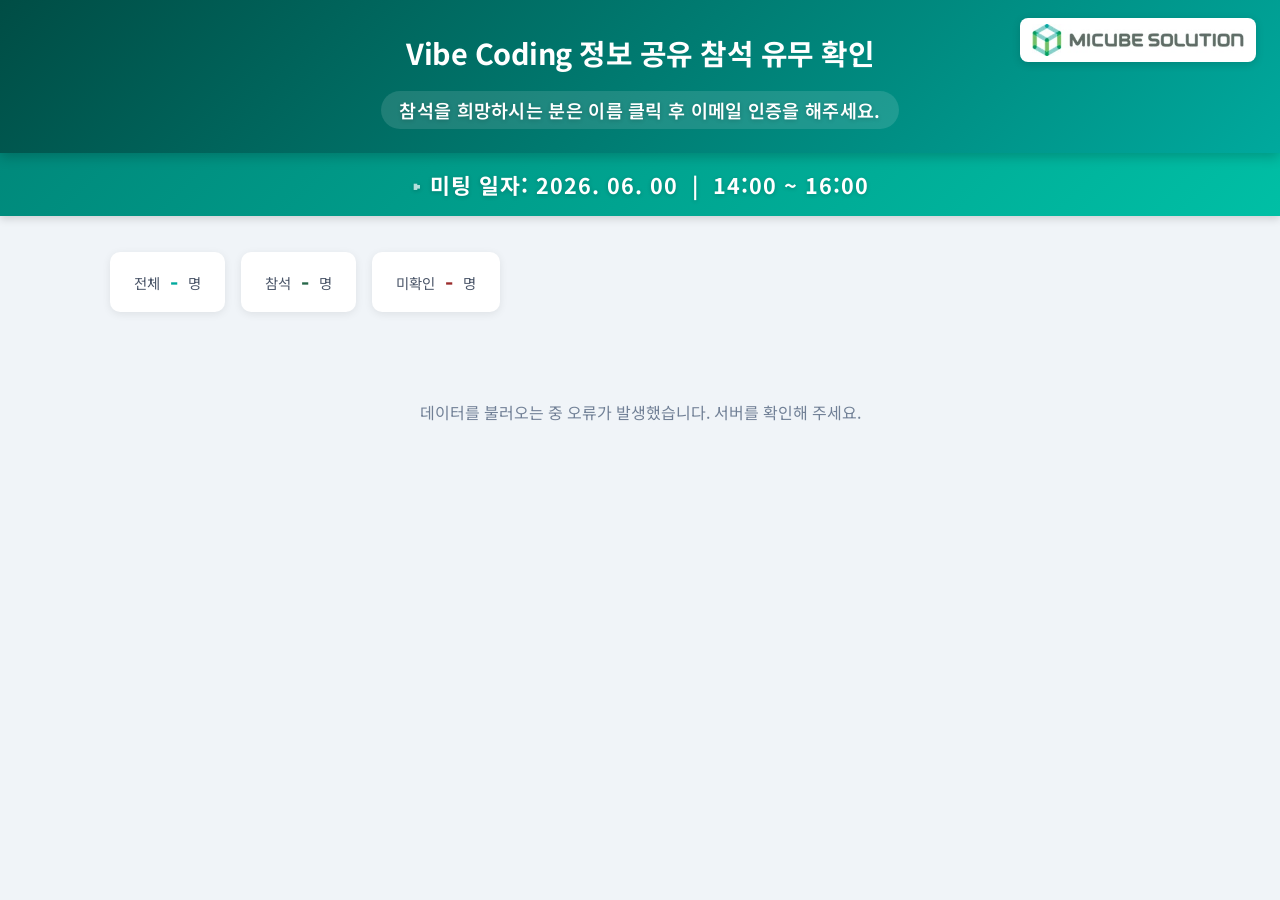
==== frontend/index.html @ 28ef60ed "Vibe Coding Class 참석 유무" ====
<!DOCTYPE html>
<html lang="ko">
<head>
  <meta charset="UTF-8" />
  <meta name="viewport" content="width=device-width, initial-scale=1.0" />
  <title>Vibe Coding 정보 공유 참석 유무 확인</title>
  <link rel="preconnect" href="https://fonts.googleapis.com" />
  <link rel="preconnect" href="https://fonts.gstatic.com" crossorigin />
  <link
    href="https://fonts.googleapis.com/css2?family=Noto+Sans+KR:wght@400;600;700&display=swap"
    rel="stylesheet"
  />
  <link rel="stylesheet" href="css/style.css" />
</head>
<body>

  <!-- ===== TOP ===== -->
  <header id="top-header">
    <div id="header-logo">
      <img src="../img/micube.jpg" alt="MICUBE SOLUTION" />
    </div>
    <h1>Vibe Coding 정보 공유 참석 유무 확인</h1>
    <p class="subtitle">참석을 희망하시는 분은 이름 클릭 후 이메일 인증을 해주세요.</p>
  </header>

  <!-- ===== SUB TOP ===== -->
  <div id="sub-header">
    <span class="sub-header-text">미팅 일자: 2026. 06. 00 &nbsp;|&nbsp; 14:00 ~ 16:00</span>
  </div>

  <!-- ===== MAIN ===== -->
  <main id="main-content">

    <!-- 통계 바 -->
    <div id="stats-bar">
      <div class="stat-card">
        <span>전체</span>
        <span class="stat-value" id="stat-total">-</span>
        <span>명</span>
      </div>
      <div class="stat-card attend">
        <span>참석</span>
        <span class="stat-value" id="stat-attend">-</span>
        <span>명</span>
      </div>
      <div class="stat-card absent">
        <span>미확인</span>
        <span class="stat-value" id="stat-absent">-</span>
        <span>명</span>
      </div>
    </div>

    <!-- 멤버 카드 그리드 -->
    <div id="loading">데이터를 불러오는 중...</div>
    <div id="member-grid"></div>

  </main>

  <!-- ===== POPUP (별도 popup 폴더의 iframe) ===== -->
  <div id="popup-overlay">
    <div id="popup-box">
      <div id="popup-header">
        <div class="popup-label">참석 여부 확인</div>
        <div class="popup-name" id="popup-name"></div>
        <div style="font-size:0.8rem; color:#b2f0eb; margin-top:4px;" id="popup-dept"></div>
      </div>
      <div id="popup-body">
        <div class="form-group">
          <label for="input-email">이메일 주소</label>
          <input
            type="text"
            id="input-email"
            placeholder="아이디 입력 후 @ 누르면 자동완성"
            autocomplete="off"
          />
        </div>
        <div class="form-group">
          <label for="select-classyn">참석 유무</label>
          <select id="select-classyn">
            <option value="Y">Yes — 참석</option>
            <option value="N">No — 불참</option>
          </select>
        </div>
      </div>
      <div id="popup-footer">
        <button id="btn-confirm" onclick="confirmAttendance()">확인</button>
        <button id="btn-cancel" onclick="closePopup()">취소</button>
      </div>
    </div>
  </div>

  <!-- 토스트 메시지 -->
  <div id="toast"></div>

  <script src="js/main.js"></script>
</body>
</html>
---- frontend/css/style.css ----
/* ===== Reset & Base ===== */
* {
  box-sizing: border-box;
  margin: 0;
  padding: 0;
}

body {
  font-family: "Noto Sans KR", "Malgun Gothic", sans-serif;
  background: #f0f4f8;
  color: #2d3748;
  min-height: 100vh;
}

/* ===== TOP Header ===== */
#top-header {
  background: linear-gradient(135deg, #004d45 0%, #00a99d 100%);
  color: #fff;
  text-align: center;
  padding: 32px 20px 24px;
  box-shadow: 0 4px 12px rgba(0, 0, 0, 0.2);
  position: relative;
}

#header-logo {
  position: absolute;
  top: 18px;
  right: 24px;
  background: #fff;
  border-radius: 8px;
  padding: 6px 12px;
  box-shadow: 0 2px 8px rgba(0, 0, 0, 0.15);
}

#header-logo img {
  height: 32px;
  display: block;
}

#top-header h1 {
  font-size: 1.8rem;
  font-weight: 700;
  letter-spacing: -0.5px;
  margin-bottom: 10px;
}

#top-header .subtitle {
  font-size: 1.15rem;
  color: #fff;
  font-weight: 600;
  letter-spacing: 0.3px;
  margin-top: 8px;
  text-shadow: 0 1px 4px rgba(0, 0, 0, 0.2);
  background: rgba(255, 255, 255, 0.12);
  display: inline-block;
  padding: 6px 18px;
  border-radius: 20px;
}

/* ===== Sub Header ===== */
#sub-header {
  background: linear-gradient(135deg, #00897b 0%, #00bfa5 100%);
  text-align: center;
  padding: 16px 20px;
  box-shadow: 0 3px 8px rgba(0, 0, 0, 0.15);
}

.sub-header-text {
  font-size: 1.35rem;
  font-weight: 700;
  color: #fff;
  letter-spacing: 1px;
  text-shadow: 0 1px 4px rgba(0, 0, 0, 0.2);
}

.sub-header-text::before {
  content: "▸ ";
  color: #b2dfdb;
}

/* ===== Main Content ===== */
#main-content {
  max-width: 1100px;
  margin: 36px auto;
  padding: 0 20px;
}

/* ===== Stats Bar ===== */
#stats-bar {
  display: flex;
  gap: 16px;
  margin-bottom: 28px;
  flex-wrap: wrap;
}

.stat-card {
  background: #fff;
  border-radius: 10px;
  padding: 14px 24px;
  box-shadow: 0 2px 8px rgba(0, 0, 0, 0.08);
  font-size: 0.9rem;
  color: #4a5568;
  display: flex;
  align-items: center;
  gap: 10px;
}

.stat-card .stat-value {
  font-size: 1.4rem;
  font-weight: 700;
  color: #00a99d;
}

.stat-card.attend .stat-value { color: #276749; }
.stat-card.absent .stat-value  { color: #9b2c2c; }

/* ===== Member Grid ===== */
#member-grid {
  display: flex;
  flex-direction: column;
  gap: 28px;
}

/* ===== Dept Section ===== */
.dept-section {
  display: flex;
  flex-direction: column;
  gap: 14px;
}

.dept-header {
  display: inline-block;
  background: linear-gradient(135deg, #004d45 0%, #00a99d 100%);
  color: #fff;
  font-size: 1rem;
  font-weight: 700;
  padding: 8px 20px;
  border-radius: 6px;
  letter-spacing: 0.5px;
}

.dept-cards {
  display: grid;
  grid-template-columns: repeat(auto-fill, minmax(180px, 1fr));
  gap: 16px;
}

.member-card {
  background: #fff;
  border-radius: 12px;
  padding: 20px 18px;
  box-shadow: 0 2px 8px rgba(0, 0, 0, 0.08);
  cursor: pointer;
  transition: transform 0.15s, box-shadow 0.15s;
  border-left: 4px solid #90cdf4;
  position: relative;
}

.member-card:hover {
  transform: translateY(-3px);
  box-shadow: 0 6px 18px rgba(0, 0, 0, 0.13);
  border-left-color: #00a99d;
}

.member-card.attend {
  border-left-color: #48bb78;
}

.member-card.absent {
  border-left-color: #fc8181;
}

.member-card .card-seqno {
  font-size: 0.72rem;
  color: #a0aec0;
  margin-bottom: 4px;
  font-weight: 600;
  letter-spacing: 0.5px;
}

.member-card .card-name {
  font-size: 1.1rem;
  font-weight: 700;
  color: #004d45;
  margin-bottom: 6px;
}

.member-card .card-title {
  font-size: 0.8rem;
  color: #718096;
}

.member-card .card-badge {
  position: absolute;
  top: 14px;
  right: 14px;
  font-size: 0.72rem;
  font-weight: 600;
  padding: 3px 8px;
  border-radius: 20px;
}

.badge-y {
  background: #c6f6d5;
  color: #276749;
}

.badge-n {
  background: #fed7d7;
  color: #9b2c2c;
}

.badge-pending {
  background: #e2e8f0;
  color: #718096;
}

/* ===== Loading / Error ===== */
#loading {
  text-align: center;
  padding: 60px;
  color: #718096;
  font-size: 1rem;
}

/* ===== Popup Overlay ===== */
#popup-overlay {
  display: none;
  position: fixed;
  inset: 0;
  background: rgba(0, 0, 0, 0.5);
  z-index: 1000;
  align-items: center;
  justify-content: center;
}

#popup-overlay.active {
  display: flex;
}

/* ===== Popup Box ===== */
#popup-box {
  background: #fff;
  border-radius: 16px;
  width: 100%;
  max-width: 420px;
  margin: 20px;
  box-shadow: 0 20px 60px rgba(0, 0, 0, 0.25);
  overflow: hidden;
  animation: popIn 0.2s ease-out;
}

@keyframes popIn {
  from { opacity: 0; transform: scale(0.92); }
  to   { opacity: 1; transform: scale(1); }
}

#popup-header {
  background: linear-gradient(135deg, #004d45 0%, #00a99d 100%);
  color: #fff;
  padding: 22px 24px;
}

#popup-header .popup-label {
  font-size: 0.8rem;
  color: #b2f0eb;
  margin-bottom: 4px;
}

#popup-header .popup-name {
  font-size: 1.4rem;
  font-weight: 700;
}

#popup-body {
  padding: 28px 24px;
}

.form-group {
  margin-bottom: 20px;
}

.form-group label {
  display: block;
  font-size: 0.85rem;
  font-weight: 600;
  color: #4a5568;
  margin-bottom: 8px;
}

.form-group input,
.form-group select {
  width: 100%;
  padding: 10px 14px;
  border: 1.5px solid #e2e8f0;
  border-radius: 8px;
  font-size: 0.95rem;
  color: #2d3748;
  outline: none;
  transition: border-color 0.15s;
  background: #f7fafc;
}

.form-group input:focus,
.form-group select:focus {
  border-color: #00a99d;
  background: #fff;
}

#popup-footer {
  padding: 0 24px 24px;
  display: flex;
  flex-direction: column;
  gap: 10px;
}

#btn-confirm {
  width: 100%;
  padding: 12px;
  background: linear-gradient(135deg, #004d45, #00a99d);
  color: #fff;
  border: none;
  border-radius: 8px;
  font-size: 1rem;
  font-weight: 600;
  cursor: pointer;
  transition: opacity 0.15s;
}

#btn-confirm:hover { opacity: 0.88; }

#btn-cancel {
  width: 100%;
  padding: 11px;
  background: #fff;
  color: #718096;
  border: 1.5px solid #e2e8f0;
  border-radius: 8px;
  font-size: 0.95rem;
  cursor: pointer;
  transition: background 0.15s;
}

#btn-cancel:hover { background: #f7fafc; }

/* ===== Toast Message ===== */
#toast {
  display: none;
  position: fixed;
  bottom: 32px;
  left: 50%;
  transform: translateX(-50%);
  padding: 14px 28px;
  border-radius: 10px;
  font-size: 0.95rem;
  font-weight: 600;
  z-index: 2000;
  box-shadow: 0 6px 20px rgba(0, 0, 0, 0.2);
  animation: fadeUp 0.25s ease-out;
}

@keyframes fadeUp {
  from { opacity: 0; transform: translateX(-50%) translateY(12px); }
  to   { opacity: 1; transform: translateX(-50%) translateY(0); }
}

#toast.success {
  background: #276749;
  color: #fff;
}

#toast.error {
  background: #9b2c2c;
  color: #fff;
}

/* ===== Responsive ===== */
@media (max-width: 600px) {
  #top-header h1 { font-size: 1.3rem; }
  #member-grid { grid-template-columns: repeat(auto-fill, minmax(150px, 1fr)); }
}
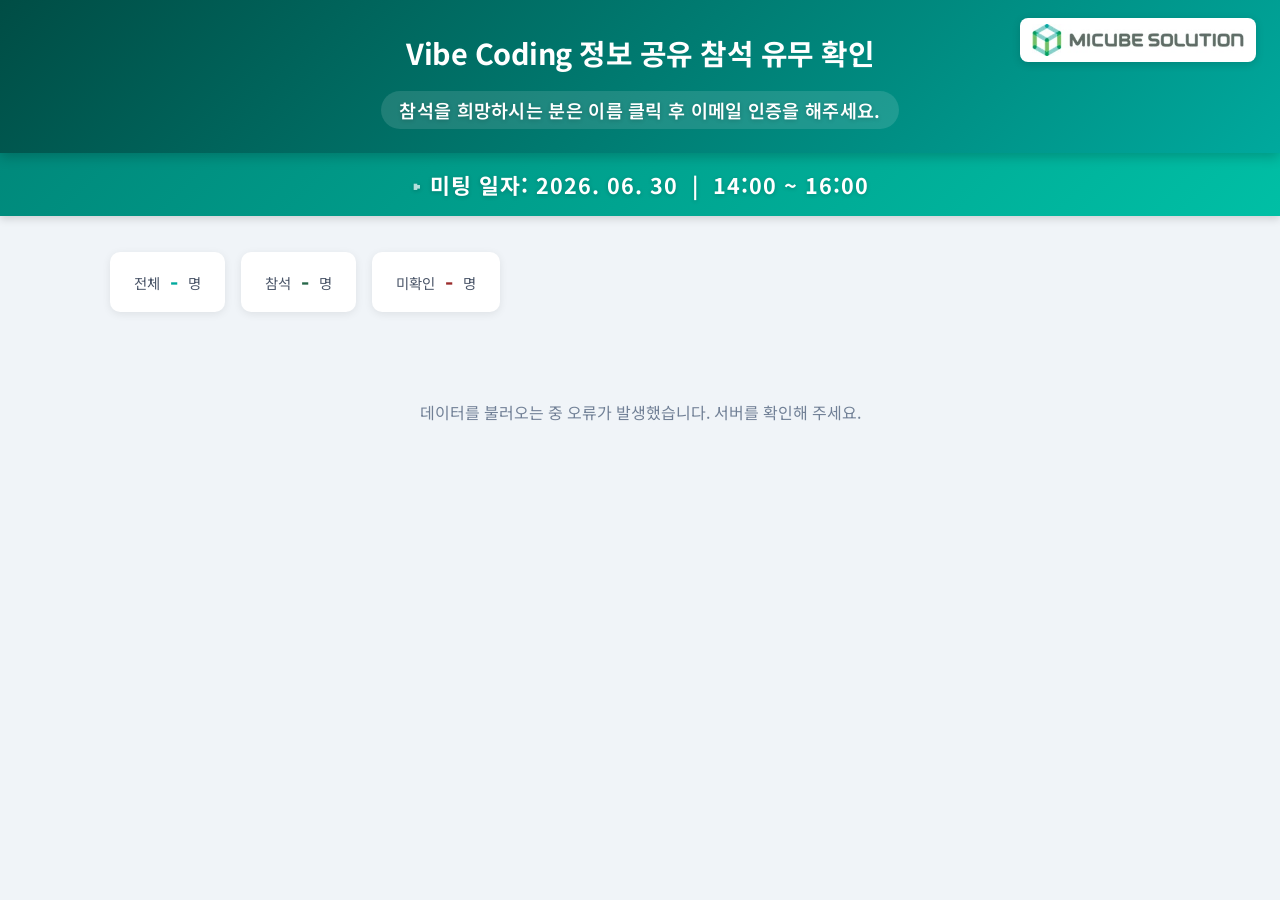
==== commit c0163e13: "미팅 일자 수정 및 배포 계획 문서 추가 - frontend/index.html: 미팅 일자 06. 00 → 06. 30 수정 - PythonAnywhere.md: PythonAn" ====
--- a/frontend/index.html
+++ b/frontend/index.html
@@ -25,7 +25,7 @@
 
   <!-- ===== SUB TOP ===== -->
   <div id="sub-header">
-    <span class="sub-header-text">미팅 일자: 2026. 06. 00 &nbsp;|&nbsp; 14:00 ~ 16:00</span>
+    <span class="sub-header-text">미팅 일자: 2026. 06. 30 &nbsp;|&nbsp; 14:00 ~ 16:00</span>
   </div>
 
   <!-- ===== MAIN ===== -->
